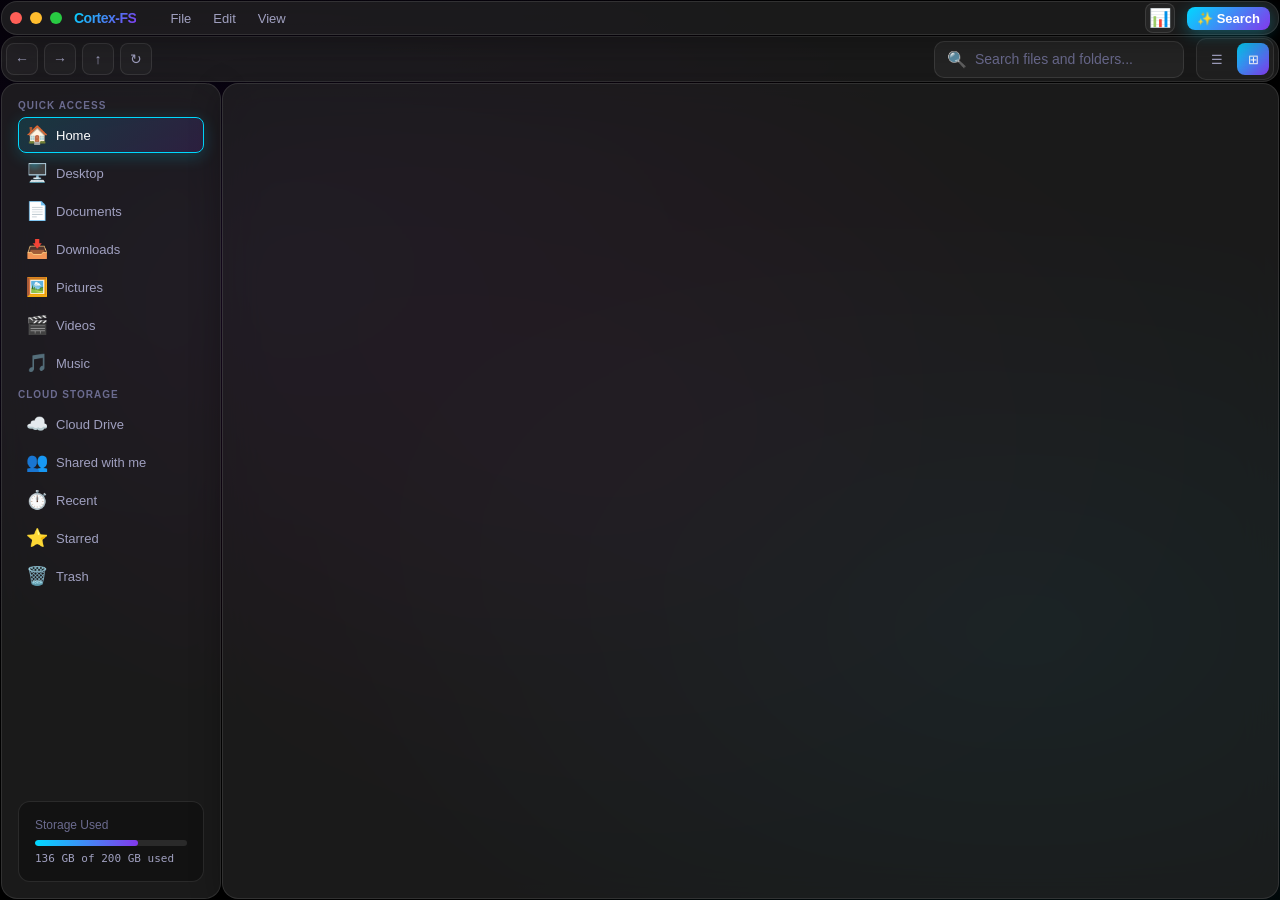
==== frontend/main-window.html @ 6f0a97ea "intial commit" ====
<!DOCTYPE html>
<html lang="en">

<head>
    <meta charset="UTF-8">
    <meta name="viewport" content="width=device-width, initial-scale=1.0">
    <title>Cortex - Modern File Manager</title>
    <!-- <link rel="stylesheet" href="https://fonts.googleapis.com/css2?family=Material+Symbols+Outlined:opsz,wght,FILL,GRAD@20,400,0,0&icon_names=folder" /> -->
    <link rel="stylesheet" href="./font/goo.css" />
    <!-- <link href="https://fonts.googleapis.com/css2?family=Outfit:wght@300;400;500;600;700&family=DM+Mono:wght@400;500&display=swap"rel="stylesheet"> -->
    <link rel="stylesheet" href="./css/app_container_and_webkit.css">
    <link rel="stylesheet" href="./css/background_particle.css">
    <link rel="stylesheet" href="./css/body.css">
    <link rel="stylesheet" href="./css/context_menu.css">
    <link rel="stylesheet" href="./css/details_panel.css">
    <link rel="stylesheet" href="./css/global.css">
    <link rel="stylesheet" href="./css/grid_and_list_view.css">
    <link rel="stylesheet" href="./css/menu_bar.css">
    <link rel="stylesheet" href="./css/responsive.css">
    <link rel="stylesheet" href="./css/root.css">
    <link rel="stylesheet" href="./css/side_bar.css">
    <link rel="stylesheet" href="./css/title_bar.css">
    <link rel="stylesheet" href="./css/tool_bar.css">
    <link rel="stylesheet" href="./css/rename-styles.css">
    <script src="./js/script-main.js"></script>
    <link rel="shortcut icon" href="img/logo_transparent.png" type="image/x-icon">
    <!-- <script src="./js/rename-functionality.js"></script> -->
</head>

<body>
    <!-- Background particles -->
    <div class="particle" style="top: 20%; left: 10%;"></div>
    <div class="particle" style="top: 60%; left: 80%; animation-delay: 5s;"></div>
    <div class="particle" style="top: 40%; left: 50%; animation-delay: 10s;"></div>
    <div class="particle" style="top: 80%; left: 30%; animation-delay: 15s;"></div>

    <div class="app-container">
        <!-- <style>
            .rename-div{
                width: 100vw;
                height: 100vh;
                position: absolute;
                z-index:999;
                backdrop-filter: blur(10px);
                display: flex;
                justify-content: center;
                align-items: center;

            }
            .rename-frame{
                height: 50%;
                width: 50%;
                background-color: rgb(105, 105, 105);
            }
        </style>
        <div class="rename-div">
            <div class="rename-frame">

                <li>File Name</li>
                <input type="text">
            </div>

        </div> -->
        <!-- Title Bar -->
        <div class="title-bar">
            <div class="title-bar-left">
                <div class="window-controls">
                    <button class="window-btn close"></button>
                    <button class="window-btn minimize"></button>
                    <button class="window-btn maximize"></button>
                </div>
                <div class="app-logo">Cortex-FS</div>

                <!-- Menu Bar -->
                <div class="menu-bar">
                    <div class="menu-item" onmouseenter="openMenu(this)" onmouseleave="closeMenu(this)">
                        File
                        <div class="dropdown-menu">
                            <div class="dropdown-item-div">

                                <div class="dropdown-item"><!--onclick="showNewFileDialog()"-->
                                    <span>📄</span>
                                    <span>New</span>
                                    <span class="shortcut">Ctrl+N</span>
                                </div>
                                <!-- style //////// -->
                                <style>
                                    .dropdown-item-item {
                                        width: 178px;
                                    }

                                    .dropdown-item-menu {
                                        display: none;
                                        width: 100px;

                                    }

                                    .dropdown-item-div:hover .dropdown-item-menu {
                                        display: block;
                                    }
                                </style>
                                <div class="dropdown-item-menu">
                                    <div class="dropdown-item dropdown-item-item" onclick="createFolder()">
                                        <span> </span>
                                        <span>Folder</span>
                                        <!-- <span class="shortcut">Ctrl+N</span> -->
                                    </div>
                                    <div class="dropdown-item dropdown-item-item" onclick="createTxt()">
                                        <span> </span>
                                        <span>Text File</span>
                                        <!-- <span class="shortcut">Ctrl+N</span> -->
                                    </div>

                                </div>

                            </div>
                            <div class="dropdown-item" onclick="openFile()">
                                <span>📂</span>
                                <span>Open</span>
                                <span class="shortcut">Ctrl+O</span>
                            </div>
                            <div class="dropdown-divider"></div>
                            <div class="dropdown-item" onclick="exitApp()">
                                <span>🚪</span>
                                <span>Exit</span>
                                <span class="shortcut">Alt+F4</span>
                            </div>
                        </div>
                    </div>

                    <div class="menu-item" onmouseenter="openMenu(this)" onmouseleave="closeMenu(this)">
                        Edit
                        <div class="dropdown-menu">
                            <div class="dropdown-item" onclick="cutFile()">
                                <span>✂️</span>
                                <span>Cut</span>
                                <span class="shortcut">Ctrl+X</span>
                            </div>
                            <div class="dropdown-item" onclick="copyFile()">
                                <span>📋</span>
                                <span>Copy</span>
                                <span class="shortcut">Ctrl+C</span>
                            </div>
                            <div class="dropdown-item" onclick="pasteFile()">
                                <span>📌</span>
                                <span>Paste</span>
                                <span class="shortcut">Ctrl+V</span>
                            </div>
                            <div class="dropdown-divider"></div>
                            <div class="dropdown-item" onclick="deleteFile()">
                                <span>🗑️</span>
                                <span>Delete</span>
                                <span class="shortcut">Del</span>
                            </div>
                        </div>
                    </div>

                    <div class="menu-item" onmouseenter="openMenu(this)" onmouseleave="closeMenu(this)">
                        View
                        <div class="dropdown-menu">
                            <div class="dropdown-item" onclick="refresh()">
                                <span>↻</span>
                                <span>Refresh</span>
                                <span class="shortcut">F5</span>
                            </div>
                            <div class="dropdown-divider"></div>
                            <div class="dropdown-item" onclick="switchView('grid')">
                                <span>⊞</span>
                                <span>Grid View</span>
                            </div>
                            <div class="dropdown-item" onclick="switchView('list')">
                                <span>☰</span>
                                <span>List View</span>
                            </div>
                            <div class="dropdown-divider"></div>
                            <div class="dropdown-item" onclick="toggleDetailsPanel()">
                                <span>📊</span>
                                <span>Show Details Panel</span>
                                <span class="shortcut">Ctrl+D</span>
                            </div>
                        </div>
                    </div>
                </div>
            </div>
            <div style="display: flex; gap: 12px; align-items: center;">
                <button class="icon-btn" onclick="openCliWindow()" title="Cli">
                    <span>📊</span>
                </button>
                <button class="action-btn" onclick="openSearchWindow()">
                    <span>✨ Search</span>
                </button>
            </div>
        </div>
        <!-- Toolbar -->
        <div class="toolbar">
            <div class="nav-buttons">
                <button class="nav-btn" onclick="goBack()" title="Back">←</button>
                <button class="nav-btn" onclick="goForward()" title="Forward">→</button>
                <button class="nav-btn" onclick="goUp()" title="Up">↑</button>
                <button class="nav-btn" onclick="refresh()" title="Refresh">↻</button>
            </div>

            <div class="breadcrumb" id="breadcrumbContainer">
                <input class="breadcrumb-input" id="breadcrumbInput" type="text" style="display: none;"
                    onblur="hideBreadcrumbInput()" onkeydown="handleBreadcrumbKeydown(event)">
                <div class="breadcrumb-buttons" id="breadcrumbButtons" onclick="showBreadcrumbInput()">
                    <!-- <span class="breadcrumb-item" onclick="navigateToBreadcrumb(event, 0)">🏠 Home</span>
                    <span class="breadcrumb-separator">›</span>
                    <span class="breadcrumb-item" onclick="navigateToBreadcrumb(event, 1)">Documents</span>
                    <span class="breadcrumb-separator">›</span>
                    <span class="breadcrumb-item" onclick="navigateToBreadcrumb(event, 2)">Projects</span> -->
                </div>
            </div>

            <div class="search-bar">
                <span>🔍</span>
                <input type="text" placeholder="Search files and folders..." oninput="searchFiles(this.value)">
            </div>

            <div class="view-controls">
                <button class="view-btn" onclick="switchView('list')" title="List View">☰</button>
                <button class="view-btn active" onclick="switchView('grid')" title="Grid View">⊞</button>
            </div>
        </div>

        <!-- Main Content -->
        <div class="main-content">
            <!-- Sidebar Quick Access -->
            <div class="sidebar">
                <div class="sidebar-section" id="sidebar-quick-access">
                    <div class="sidebar-title">Quick Access</div>
                    <div class="sidebar-item active" onclick="navigateTo('home')">
                        <span class="sidebar-icon">🏠</span>
                        <span>Home</span>
                    </div>
                    <div class="sidebar-item" onclick="navigateTo('desktop')">
                        <span class="sidebar-icon">🖥️</span>
                        <span>Desktop</span>
                    </div>
                    <div class="sidebar-item" onclick="navigateTo('documents')">
                        <span class="sidebar-icon">📄</span>
                        <span>Documents</span>
                    </div>
                    <div class="sidebar-item" onclick="navigateTo('downloads')">
                        <span class="sidebar-icon">📥</span>
                        <span>Downloads</span>
                    </div>
                    <div class="sidebar-item" onclick="navigateTo('pictures')">
                        <span class="sidebar-icon">🖼️</span>
                        <span>Pictures</span>
                    </div>
                    <div class="sidebar-item" onclick="navigateTo('videos')">
                        <span class="sidebar-icon">🎬</span>
                        <span>Videos</span>
                    </div>
                    <div class="sidebar-item" onclick="navigateTo('music')">
                        <span class="sidebar-icon">🎵</span>
                        <span>Music</span>
                    </div>
                </div>

                <div class="sidebar-section">
                    <div class="sidebar-title">Cloud Storage</div>
                    <div class="sidebar-item" onclick="navigateTo('cloud')">
                        <span class="sidebar-icon">☁️</span>
                        <span>Cloud Drive</span>
                    </div>
                    <div class="sidebar-item" onclick="navigateTo('shared')">
                        <span class="sidebar-icon">👥</span>
                        <span>Shared with me</span>
                    </div>
                    <div class="sidebar-item" onclick="navigateTo('recent')">
                        <span class="sidebar-icon">⏱️</span>
                        <span>Recent</span>
                    </div>
                    <div class="sidebar-item" onclick="navigateTo('starred')">
                        <span class="sidebar-icon">⭐</span>
                        <span>Starred</span>
                    </div>
                    <div class="sidebar-item" onclick="navigateTo('trash')">
                        <span class="sidebar-icon">🗑️</span>
                        <span>Trash</span>
                    </div>
                </div>

                <div class="storage-indicator">
                    <div class="storage-label">Storage Used</div>
                    <div class="storage-bar">
                        <div class="storage-fill"></div>
                    </div>
                    <div class="storage-text">136 GB of 200 GB used</div>
                </div>
            </div>

            <!-- Content Area -->
            <div class="content-area" oncontextmenu="showContextMenuArea(event, 0)">


                <!-- File Grid -->
                <div class="file-grid">
                    <div class="grid-header" id="gridHeader" style="display: none;">
                        <div>Name</div>
                        <div>Size</div>
                        <div>Modified</div>
                        <div>Type</div>
                    </div>
                    <div class="grid-content grid-view" id="gridContent">
                        <!-- Grid View Items -->
                    </div>
                </div>
            </div>

            <!-- Details Panel -->
            <div class="details-panel" id="detailsPanel">
                <div class="details-header">
                    <div class="details-title">
                        <span>📋</span>
                        <span>Details</span>
                    </div>
                    <button class="details-close" onclick="toggleDetailsPanel()">✕</button>
                </div>

                <div class="details-preview">
                    <div class="details-icon-large" id="detailsIconLarge">📄</div>
                    <div class="details-file-name" id="detailsFileName">Select a file</div>
                    <div class="details-file-type" id="detailsFileType">No file selected</div>
                </div>

                <div class="details-section">
                    <div class="details-section-title">
                        <span>📋</span>
                        <span>General</span>
                    </div>
                    <div class="details-row">
                        <div class="details-label">Size</div>
                        <div class="details-value" id="detailsSize">-</div>
                    </div>
                    <div class="details-row">
                        <div class="details-label">Location</div>
                        <div class="details-value" id="detailsLocation">-</div>
                    </div>
                    <div class="details-row">
                        <div class="details-label">Created</div>
                        <div class="details-value" id="detailsCreated">-</div>
                    </div>
                    <div class="details-row">
                        <div class="details-label">Modified</div>
                        <div class="details-value" id="detailsModified">-</div>
                    </div>
                    <div class="details-row">
                        <div class="details-label">Owner</div>
                        <div class="details-value" id="detailsOwner">-</div>
                    </div>
                </div>

                <div class="details-section">
                    <div class="details-section-title">
                        <span>🏷️</span>
                        <span>Tags</span>
                    </div>
                    <div class="details-tags" id="detailsTags">
                        <div class="details-tag">Important</div>
                        <div class="details-tag">Work</div>
                        <div class="details-tag">2026</div>
                    </div>
                </div>

                <div class="details-section">
                    <div class="details-section-title">
                        <span>🔒</span>
                        <span>Permissions</span>
                    </div>
                    <div class="details-permissions">
                        <div class="permission-box">
                            <div class="permission-icon">👤</div>
                            <div class="permission-label">Owner</div>
                            <div class="permission-value" id="owner-permission">R/W</div>
                        </div>
                        <div class="permission-box">
                            <div class="permission-icon">👥</div>
                            <div class="permission-label">Group</div>
                            <div class="permission-value" id="group-permission">Read</div>
                        </div>
                        <div class="permission-box">
                            <div class="permission-icon">🌐</div>
                            <div class="permission-label">Others</div>
                            <div class="permission-value" id="other-permission">Read</div>
                        </div>
                    </div>
                </div>

                <div class="details-section" id="detailsStorageSection" style="display: none;">
                    <div class="details-section-title">
                        <span>💾</span>
                        <span>Storage</span>
                    </div>
                    <div class="details-row">
                        <div class="details-label">Total Size</div>
                        <div class="details-value" id="detailsTotalSize">-</div>
                    </div>
                    <div class="details-row">
                        <div class="details-label">Items</div>
                        <div class="details-value" id="detailsItemCount">-</div>
                    </div>
                    <div class="details-progress">
                        <div class="details-progress-bar" id="detailsProgressBar" style="width: 0%"></div>
                    </div>
                </div>

                <div class="details-actions">
                    <button class="details-btn primary" onclick="openFile()">
                        <span>📂</span>
                        <span>Open</span>
                    </button>
                    <button class="details-btn" onclick="shareFile()">
                        <span>🔗</span>
                        <span>Share</span>
                    </button>
                    <button class="details-btn" id="details-btn-rename" onclick="renameFile()">
                        <span>✏️</span>
                        <span>Rename</span>
                    </button>
                    <button class="details-btn" onclick="deleteFile()">
                        <span>🗑️</span>
                        <span>Delete</span>
                    </button>
                </div>
            </div>
        </div>
    </div>

    <!-- Context Menu items -->
    <div class="context-menu" id="contextMenu-items">
        <div class="context-item" onclick="openFile()">
            <span>📂</span>
            <span>Open</span>
        </div>
        <div class="context-item" onclick="toggleDetailsPanel()">
            <span>📊</span>
            <span>Show Details</span>
        </div>
        <div class="context-divider"></div>
        <div class="context-item" onclick="renameFile()">
            <span>✏️</span>
            <span>Rename</span>
        </div>
        <div class="context-item" onclick="copyFile()">
            <span>📋</span>
            <span>Copy</span>
        </div>
        <div class="context-item" onclick="cutFile()">
            <span>✂️</span>
            <span>Cut</span>
        </div>
        <div class="context-item" onclick="deleteFile()">
            <span>🗑️</span>
            <span>Delete</span>
        </div>
        <div class="context-divider"></div>
        <div class="context-item" onclick="similarFiles()">
            <span>🗑️</span>
            <span>duplicates</span>
        </div>
        <div class="context-divider"></div>
        <div class="context-item" id="menu-lockbtn" onclick="lockItem()">
            <span>🗑️</span>
            <span>Lock</span>
        </div>
        <div class="context-item" id="menu-unlockbtn" onclick="unLockItem()">
            <span>🗑️</span>
            <span>UnLock</span>
        </div>
        <div class="context-divider"></div>
        <div class="context-item" onclick="pin()">
            <span>📂</span>
            <span>pin to Quick</span>
        </div>
    </div>
    <!-- Context Menu content Area  -->
    <div class="context-menu" id="contextMenuContentArea">
        <div class="context-item" onclick="">
            <span>📂</span>
            <span>View</span>
        </div>
        <div class="context-item" onclick="">
            <span>📊</span>
            <span>Group BY</span>
        </div>
        <div class="context-divider"></div>
        <div class="context-item" onclick="">
            <span>✏️</span>
            <span>Undo Delete</span>
        </div>
        <div class="context-item" onclick="">
            <span>✂️</span>
            <span>Properties</span>
        </div>
        <div class="context-item" onclick="">
            <span>🗑️</span>
            <span>Open in Terminal</span>
        </div>
        <div class="context-divider"></div>
        <div class="context-item" onclick="refresh()">
            <span>🔗</span>
            <span>Refresh</span>
        </div>
    </div>
    <!-- Context Menu quick access  -->
    <div class="context-menu" id="contextMenuQuickAccess">
        <div class="context-item" onclick="openFileQuick()">
            <span>📂</span>
            <span>Open</span>
        </div>
        <div class="context-divider"></div>
        <div class="context-item" onclick="Unpin()">
            <span>📂</span>
            <span>Unpin from Quick</span>
        </div>

    </div>
    <!-- Context Menu duplicate  -->
    <style>
        .menu-titledup {
            text-align: center;
            padding: 5px;
            background: var(--border-color);
            margin: 6px 0;
        }

        .duplicate {
            display: none;
            left: 50%;
            top: 50%;
            transform: translate(-50%, -50%);
        }

        .lock {
            background-color: #ff2c2c5c;
        }
    </style>

    <div class="context-menu duplicate" id="contextMenuDup">
        <div class="menu-titledup">duplicates paths <button style="float: right;width: 20px;"
                onclick="closeDupWindow()">X</button></div>
        <div class="resultdup" id="menu-resultdup">

            <div class="context-item" onclick="openFileQuick()">
                <span>d:/don'tDelete/Desktop/file management system/testnew/hhr</span>
                <span><button>copy</button></span>
            </div>

            <div class="context-item" onclick="openFileQuick()">
                <span>d:/don'tDelete/Desktop/file management system/testnew/hhr</span>
                <span><button>copy</button></span>
            </div>
        </div>


    </div>

</body>

</html>
---- frontend/font/goo.css ----
@font-face {
  font-family: 'Material Symbols Outlined';
  font-style: normal;
  font-weight: 400;
  src: url(./font.woff2) format('woff2');
}

.material-symbols-outlined {
  font-family: 'Material Symbols Outlined';
  font-weight: normal;
  font-style: normal;
  font-size: 24px;
  line-height: 1;
  letter-spacing: normal;
  text-transform: none;
  display: inline-block;
  white-space: nowrap;
  word-wrap: normal;
  direction: ltr;
  -webkit-font-feature-settings: 'liga';
  -webkit-font-smoothing: antialiased;
}
---- frontend/css/app_container_and_webkit.css ----
.app-container {
    display: flex;
    flex-direction: column;
    height: 100vh;
    padding: 1px;
    gap: 1px;
}


/* Scrollbar */
::-webkit-scrollbar {
    width: 8px;
    height: 8px;
}

::-webkit-scrollbar-track {
    background: transparent;
}

::-webkit-scrollbar-thumb {
    background: rgba(255, 255, 255, 0.2);
    border-radius: 4px;
}

::-webkit-scrollbar-thumb:hover {
    background: rgba(255, 255, 255, 0.3);
}
---- frontend/css/background_particle.css ----
/* Animated background particles */
 .particle {
     position: fixed;
     width: 2px;
     height: 2px;
     background: var(--accent-cyan);
     border-radius: 50%;
     opacity: 0.3;
     animation: float 20s infinite ease-in-out;
 }

 @keyframes float {

     0%,
     100% {
         transform: translate(0, 0);
     }

     33% {
         transform: translate(100px, -100px);
     }

     66% {
         transform: translate(-100px, 100px);
     }
 }
---- frontend/css/body.css ----
body {
    font-family: 'Outfit', sans-serif;
    background: var(--bg-primary);
    background-image:
        radial-gradient(ellipse at 20% 30%, rgba(131, 56, 236, 0.15) 0%, transparent 50%),
        radial-gradient(ellipse at 80% 70%, rgba(0, 217, 255, 0.15) 0%, transparent 50%),
        radial-gradient(ellipse at 50% 50%, rgba(255, 0, 110, 0.1) 0%, transparent 70%);
    background-attachment: fixed;
    color: var(--text-primary);
    overflow: hidden;
    height: 100vh;
}
---- frontend/css/context_menu.css ----
/* Context Menu */
.context-menu {
    position: fixed;
    background: var(--bg-glass);
    backdrop-filter: blur(20px);
    border: 1px solid var(--border-color);
    border-radius: 12px;
    padding: 8px;
    box-shadow: 0 12px 48px rgba(0, 0, 0, 0.5);
    z-index: 1000;
    min-width: 200px;
    display: none;
    animation: contextAppear 0.2s ease-out;
}

@keyframes contextAppear {
    from {
        opacity: 0;
        transform: scale(0.95) translateY(-10px);
    }

    to {
        opacity: 1;
        transform: scale(1) translateY(0);
    }
}

.context-menu.show {
    display: block;
}

.context-item {
    display: flex;
    align-items: center;
    gap: 12px;
    padding: 10px 14px;
    border-radius: 8px;
    cursor: pointer;
    transition: all 0.2s;
    color: var(--text-secondary);
    font-size: 14px;
}

.context-item:hover {
    background: var(--hover-bg);
    color: var(--text-primary);
}

.context-divider {
    height: 1px;
    background: var(--border-color);
    margin: 6px 0;
}
---- frontend/css/details_panel.css ----
/* Details Panel */
.details-panel {
    width: 320px;
    min-width: 280px;
    background: var(--bg-glass);
    backdrop-filter: blur(20px);
    border: 1px solid var(--border-color);
    border-radius: 16px;
    box-shadow: 0 8px 32px rgba(0, 0, 0, 0.3);
    overflow-y: auto;
    display: none;
    flex-direction: column;
    animation: slideInLeft 0.4s cubic-bezier(0.16, 1, 0.3, 1);
}

.details-panel.show {
    display: flex;
}

@keyframes slideInLeft {
    from {
        opacity: 0;
        transform: translateX(20px);
    }

    to {
        opacity: 1;
        transform: translateX(0);
    }
}

.details-header {
    padding: 20px;
    border-bottom: 1px solid var(--border-color);
    display: flex;
    justify-content: space-between;
    align-items: center;
    background: linear-gradient(135deg, rgba(0, 217, 255, 0.1), rgba(131, 56, 236, 0.1));
}

.details-title {
    font-weight: 600;
    font-size: 16px;
    display: flex;
    align-items: center;
    gap: 8px;
}

.details-close {
    width: 28px;
    height: 28px;
    border: 1px solid var(--border-color);
    background: rgba(255, 255, 255, 0.05);
    border-radius: 6px;
    display: flex;
    align-items: center;
    justify-content: center;
    cursor: pointer;
    transition: all 0.2s;
    color: var(--text-secondary);
    font-size: 14px;
}

.details-close:hover {
    background: rgba(255, 0, 0, 0.2);
    border-color: #ff5f57;
    color: #ff5f57;
}

.details-preview {
    padding: 32px;
    display: flex;
    flex-direction: column;
    align-items: center;
    gap: 16px;
    background: rgba(0, 0, 0, 0.2);
    border-bottom: 1px solid var(--border-color);
}

.details-icon-large {
    width: 80px;
    height: 80px;
    font-size: 64px;
    display: flex;
    align-items: center;
    justify-content: center;
    background: linear-gradient(135deg, rgba(0, 217, 255, 0.2), rgba(131, 56, 236, 0.2));
    border-radius: 20px;
    border: 2px solid var(--border-color);
    box-shadow: 0 8px 32px rgba(0, 217, 255, 0.3);
}

.details-file-name {
    font-size: 18px;
    font-weight: 600;
    color: var(--text-primary);
    text-align: center;
    word-break: break-word;
    max-width: 100%;
}

.details-file-type {
    font-size: 12px;
    color: var(--text-muted);
    padding: 4px 12px;
    background: rgba(255, 255, 255, 0.05);
    border-radius: 6px;
    border: 1px solid var(--border-color);
}

.details-section {
    padding: 20px;
    border-bottom: 1px solid var(--border-color);
}

.details-section:last-child {
    border-bottom: none;
}

.details-section-title {
    font-size: 11px;
    font-weight: 600;
    text-transform: uppercase;
    letter-spacing: 1px;
    color: var(--text-muted);
    margin-bottom: 16px;
    display: flex;
    align-items: center;
    gap: 8px;
}

.details-row {
    display: flex;
    justify-content: space-between;
    align-items: flex-start;
    padding: 10px 0;
    border-bottom: 1px solid rgba(255, 255, 255, 0.05);
}

.details-row:last-child {
    border-bottom: none;
}

.details-label {
    font-size: 13px;
    color: var(--text-secondary);
    font-weight: 500;
}

.details-value {
    font-size: 13px;
    color: var(--text-primary);
    font-family: 'DM Mono', monospace;
    text-align: right;
    max-width: 60%;
    word-break: break-word;
}

.details-tags {
    display: flex;
    flex-wrap: wrap;
    gap: 8px;
    margin-top: 8px;
}

.details-tag {
    padding: 4px 10px;
    background: linear-gradient(135deg, rgba(0, 217, 255, 0.2), rgba(131, 56, 236, 0.2));
    border: 1px solid var(--accent-cyan);
    border-radius: 6px;
    font-size: 11px;
    color: var(--text-primary);
    font-weight: 500;
}

.details-permissions {
    display: grid;
    grid-template-columns: repeat(3, 1fr);
    gap: 10px;
    margin-top: 12px;
}

.permission-box {
    padding: 12px;
    background: rgba(255, 255, 255, 0.03);
    border: 1px solid var(--border-color);
    border-radius: 8px;
    text-align: center;
    transition: all 0.2s;
}

.permission-box:hover {
    background: var(--hover-bg);
    border-color: var(--accent-cyan);
}

.permission-icon {
    font-size: 20px;
    margin-bottom: 6px;
}

.permission-label {
    font-size: 10px;
    color: var(--text-secondary);
    font-weight: 500;
    text-transform: uppercase;
}

.permission-value {
    font-size: 11px;
    color: var(--text-primary);
    margin-top: 4px;
    font-family: 'DM Mono', monospace;
}

.details-actions {
    padding: 16px 20px;
    background: rgba(0, 0, 0, 0.2);
    display: flex;
    flex-direction: column;
    gap: 10px;
}

.details-btn {
    padding: 10px 16px;
    background: rgba(255, 255, 255, 0.05);
    border: 1px solid var(--border-color);
    border-radius: 8px;
    color: var(--text-primary);
    font-weight: 600;
    font-size: 13px;
    cursor: pointer;
    transition: all 0.3s;
    display: flex;
    align-items: center;
    justify-content: center;
    gap: 8px;
}

.details-btn:hover {
    background: var(--hover-bg);
    border-color: var(--accent-cyan);
    transform: translateY(-2px);
}

.details-btn.primary {
    background: linear-gradient(135deg, var(--accent-cyan), var(--accent-purple));
    border-color: transparent;
    box-shadow: 0 4px 16px rgba(0, 217, 255, 0.3);
}

.details-btn.primary:hover {
    box-shadow: 0 6px 20px rgba(0, 217, 255, 0.4);
}

.details-progress {
    width: 100%;
    height: 6px;
    background: rgba(255, 255, 255, 0.1);
    border-radius: 3px;
    overflow: hidden;
    margin-top: 8px;
}

.details-progress-bar {
    height: 100%;
    background: linear-gradient(90deg, var(--accent-cyan), var(--accent-purple));
    border-radius: 3px;
    transition: width 0.3s ease;
}
---- frontend/css/global.css ----
* {
            margin: 0;
            padding: 0;
            box-sizing: border-box;
        }
---- frontend/css/grid_and_list_view.css ----
/* Content Area */
.content-area {
    flex: 1;
    display: flex;
    flex-direction: column;
    gap: 16px;
    min-width: 0;
}


/* File Grid */
.file-grid {
    background: var(--bg-glass);
    backdrop-filter: blur(20px);
    border: 1px solid var(--border-color);
    border-radius: 16px;
    padding: 16px;
    flex: 1;
    overflow-y: auto;
    box-shadow: 0 8px 32px rgba(0, 0, 0, 0.3);
}

.grid-header {
    display: grid;
    grid-template-columns: 2fr 1fr 1fr 1fr;
    gap: 12px;
    padding: 10px 12px;
    border-bottom: 1px solid var(--border-color);
    margin-bottom: 12px;
    font-size: 11px;
    font-weight: 600;
    color: var(--text-muted);
    text-transform: uppercase;
    letter-spacing: 0.5px;
}

.grid-content {
    display: grid;
    gap: 4px;
}

/* Grid View */
.grid-content.grid-view {
    grid-template-columns: repeat(auto-fill, minmax(110px, 1fr));
}

.file-item-grid {
    background: rgba(255, 255, 255, 0.03);
    border: 1px solid var(--border-color);
    border-radius: 10px;
    padding: 8px;
    display: flex;
    flex-direction: column;
    align-items: center;
    gap: 0px;
    cursor: pointer;
    transition: all 0.3s cubic-bezier(0.16, 1, 0.3, 1);
    animation: fadeIn 0.4s ease-out backwards;
}

.file-item-grid:hover {
    background: var(--hover-bg);
    border-color: var(--accent-cyan);
    transform: translateY(-4px);
    box-shadow: 0 8px 24px rgba(0, 217, 255, 0.15);
}

.file-item-grid.selected {
    background: linear-gradient(135deg, rgba(0, 217, 255, 0.2), rgba(131, 56, 236, 0.2));
    border-color: var(--accent-cyan);
}
.file-item-grid.cut {
    background: linear-gradient(135deg, rgba(255, 0, 0, 0.2), rgba(131, 56, 236, 0.2));
    border-color: var(--accent-cyan);
}
.file-item-grid.copy {
    background: linear-gradient(135deg, rgba(9, 255, 0, 0.2), rgba(131, 56, 236, 0.2));
    border-color: var(--accent-cyan);
}

@keyframes fadeIn {
    from {
        opacity: 0;
        transform: scale(0.95);
    }

    to {
        opacity: 1;
        transform: scale(1);
    }
}

.file-icon-grid {
    width: 48px;
    height: 48px;
    display: flex;
    align-items: center;
    justify-content: center;
    font-size: 36px;
    border-radius: 10px;
    background: linear-gradient(135deg, rgba(0, 217, 255, 0.1), rgba(131, 56, 236, 0.1));
}

.file-icon-grid-div {

       display: grid;
    grid-template-columns: 10% 80% 10%;
    width: 100%;
    align-items: start;
    justify-items: center;

}

.file-indicator-grid {
    font-size: 7px;

}

.file-name-grid {
    font-size: 12px;
    font-weight: 500;
    text-align: center;
    color: var(--text-primary);
    word-break: break-word;
    /* width: 50%; */
    line-height: 1.3;
}

/* List View */
.grid-content.list-view {
    grid-template-columns: 1fr;
}

.file-item-list {
    display: grid;
    grid-template-columns: 2fr 1fr 1fr 1fr 0.01fr;
    gap: 12px;
    align-items: center;
    padding: 7px 12px;
    background: rgba(255, 255, 255, 0.03);
    border: 1px solid var(--border-color);
    border-radius: 8px;
    cursor: pointer;
    transition: all 0.3s cubic-bezier(0.16, 1, 0.3, 1);
    animation: slideInRight 0.4s ease-out backwards;
}

@keyframes slideInRight {
    from {
        opacity: 0;
        transform: translateX(-20px);
    }

    to {
        opacity: 1;
        transform: translateX(0);
    }
}

.file-item-list:hover {
    background: var(--hover-bg);
    border-color: var(--accent-cyan);
    transform: translateX(4px);
}

.file-item-list.selected {
    background: linear-gradient(135deg, rgba(0, 217, 255, 0.2), rgba(131, 56, 236, 0.2));
    border-color: var(--accent-cyan);
}
.file-item-list.cut {
    background: linear-gradient(135deg, rgba(255, 0, 0, 0.2), rgba(131, 56, 236, 0.2));
    border-color: var(--accent-cyan);
}
.file-item-list.copy {
    background: linear-gradient(135deg, rgba(9, 255, 0, 0.2), rgba(131, 56, 236, 0.2));
    border-color: var(--accent-cyan);
}


.file-info {
    display: flex;
    align-items: center;
    gap: 10px;
}

.file-icon-list {
    width: 32px;
    height: 32px;
    display: flex;
    align-items: center;
    justify-content: center;
    font-size: 22px;
    border-radius: 8px;
    background: linear-gradient(135deg, rgba(0, 217, 255, 0.1), rgba(131, 56, 236, 0.1));
}

.file-details {
    flex: 1;
    min-width: 0;
}

.file-name {
    font-size: 13px;
    font-weight: 500;
    color: var(--text-primary);
    white-space: nowrap;
    overflow: hidden;
    text-overflow: ellipsis;
}

.file-type {
    font-size: 11px;
    color: var(--text-muted);
    margin-top: 1px;
}

.file-size,
.file-date,
.file-typeD {
    font-size: 12px;
    color: var(--text-secondary);
    font-family: 'DM Mono', monospace;
}
---- frontend/css/menu_bar.css ----
/* Menu Bar */
.menu-bar {
    display: flex;
    gap: 2px;
    margin-left: 12px;
}

.menu-item {
    position: relative;
    padding: 6px 10px;
    font-size: 13px;
    font-weight: 500;
    color: var(--text-secondary);
    cursor: pointer;
    border-radius: 6px;
    transition: all 0.2s;
    user-select: none;
}

.menu-item:hover {
    background: var(--hover-bg);
    color: var(--text-primary);
}

.menu-item.active {
    background: var(--hover-bg);
    color: var(--text-primary);
}

.dropdown-menu {
    position: absolute;
    top: calc(100% + 8px);
    left: 0;
    background: var(--dropdown-bg);
    backdrop-filter: blur(20px);
    border: 1px solid var(--border-color);
    border-radius: 12px;
    padding: 8px;
    min-width: 200px;
    box-shadow: 0 12px 48px rgba(0, 0, 0, 0.5);
    z-index: 9999;
    display: none;
    animation: dropdownAppear 0.2s ease-out;
}

@keyframes dropdownAppear {
    from {
        opacity: 0;
        transform: translateY(-10px);
    }

    to {
        opacity: 1;
        transform: translateY(0);
    }
}

.menu-item.active .dropdown-menu {
    display: block;
}

.dropdown-item {
    display: flex;
    align-items: center;
    gap: 12px;
    padding: 10px 14px;
    border-radius: 8px;
    cursor: pointer;
    transition: all 0.2s;
    color: var(--text-secondary);
    font-size: 14px;
}

.dropdown-item:hover {
    background: var(--hover-bg);
    color: var(--text-primary);
}

.dropdown-item .shortcut {
    margin-left: auto;
    font-size: 12px;
    color: var(--text-muted);
    font-family: 'DM Mono', monospace;
}

.dropdown-divider {
    height: 1px;
    background: var(--border-color);
    margin: 6px 0;
}

.window-controls {
    display: flex;
    gap: 8px;
}

.window-btn {
    width: 12px;
    height: 12px;
    border-radius: 50%;
    border: none;
    cursor: pointer;
    transition: transform 0.2s;
}

.window-btn:hover {
    transform: scale(1.2);
}

.window-btn.close {
    background: #ff5f57;
}

.window-btn.minimize {
    background: #ffbd2e;
}

.window-btn.maximize {
    background: #28ca42;
}

/* Main Content */
.main-content {
    display: flex;
    gap: 1px;
    flex: 1;
    min-height: 0;
    animation: fadeInUp 0.6s cubic-bezier(0.16, 1, 0.3, 1) 0.1s backwards;
}

@keyframes fadeInUp {
    from {
        opacity: 0;
        transform: translateY(20px);
    }

    to {
        opacity: 1;
        transform: translateY(0);
    }
}
---- frontend/css/responsive.css ----
/* Responsive Design */
@media (max-width: 1200px) {
    .details-panel {
        width: 280px;
        min-width: 240px;
    }
}

@media (max-width: 900px) {
    .details-panel {
        position: fixed;
        right: 20px;
        top: 100px;
        bottom: 20px;
        width: 320px;
        z-index: 200;
    }
}

@media (max-width: 768px) {
    .main-content {
        flex-direction: row;
    }

    .sidebar {
        width: 100%;
        max-height: 200px;
    }

    .details-panel {
        width: 90vw;
        max-width: 400px;
    }

    .breadcrumb {
        display: none;
    }
}
---- frontend/css/root.css ----
:root {
            /* --bg-primary: #0f0f23;
            --bg-secondary: #1a1a35; */
            --bg-primary: #000000;
            --bg-secondary: #000000;
            --bg-glass: rgb(38 38 38 / 70%);
            --accent-cyan: #00d9ff;
            --accent-pink: #ff006e;
            --accent-purple: #8338ec;
            --text-primary: #ffffff;
            --text-secondary: #a0a0c0;
            --text-muted: #6b6b8f;
            --border-color: rgba(255, 255, 255, 0.1);
            --hover-bg: rgb(255 255 255 / 0%);
            --dropdown-bg: rgb(38 38 38 / 96%);
        }
---- frontend/css/side_bar.css ----
/* Sidebar */
.sidebar {
    width: 220px;
    min-width: 180px;
    background: var(--bg-glass);
    backdrop-filter: blur(20px);
    border: 1px solid var(--border-color);
    border-radius: 16px;
    padding: 16px;
    box-shadow: 0 8px 32px rgba(0, 0, 0, 0.3);
    overflow-y: auto;
    display: flex;
    flex-direction: column;
    gap: 8px;
}

.sidebar-section {
    display: flex;
    flex-direction: column;
    gap: 2px;
}

.sidebar-title {
    font-size: 10px;
    font-weight: 600;
    text-transform: uppercase;
    letter-spacing: 1px;
    color: var(--text-muted);
    margin-bottom: 4px;
}

.sidebar-item {
    display: flex;
    align-items: center;
    gap: 10px;
    padding: 6px 7px;
    border-radius: 8px;
    cursor: pointer;
    transition: all 0.3s cubic-bezier(0.16, 1, 0.3, 1);
    color: var(--text-secondary);
    font-weight: 500;
    font-size: 13px;
    border: 1px solid transparent;
}

.sidebar-item:hover {
    background: var(--hover-bg);
    color: var(--text-primary);
    border-color: var(--border-color);
    transform: translateX(4px);
}

.sidebar-item.active {
    background: linear-gradient(135deg, rgba(0, 217, 255, 0.15), rgba(131, 56, 236, 0.15));
    color: var(--text-primary);
    border-color: var(--accent-cyan);
    box-shadow: 0 4px 16px rgba(0, 217, 255, 0.2);
}

.sidebar-icon {
    font-size: 18px;
    width: 20px;
    text-align: center;
}

.storage-indicator {
    margin-top: auto;
    padding: 16px;
    background: rgba(0, 0, 0, 0.3);
    border-radius: 12px;
    border: 1px solid var(--border-color);
}

.storage-label {
    font-size: 12px;
    color: var(--text-muted);
    margin-bottom: 8px;
}

.storage-bar {
    height: 6px;
    background: rgba(255, 255, 255, 0.1);
    border-radius: 3px;
    overflow: hidden;
    position: relative;
}

.storage-fill {
    height: 100%;
    background: linear-gradient(90deg, var(--accent-cyan), var(--accent-purple));
    border-radius: 3px;
    width: 68%;
    animation: fillStorage 1.5s ease-out;
}

@keyframes fillStorage {
    from {
        width: 0;
    }
}

.storage-text {
    font-size: 11px;
    color: var(--text-secondary);
    margin-top: 6px;
    font-family: 'DM Mono', monospace;
}
---- frontend/css/title_bar.css ----
/* Title Bar */
        .title-bar {
            background: var(--bg-glass);
            backdrop-filter: blur(20px);
            border: 1px solid var(--border-color);
            border-radius: 16px;
            padding: 1px 8px;
            display: flex;
            justify-content: space-between;
            align-items: center;
            box-shadow: 0 8px 32px rgba(0, 0, 0, 0.3);
            animation: slideDown 0.6s cubic-bezier(0.16, 1, 0.3, 1);
            position: relative;
            z-index: 100;
        }

        @keyframes slideDown {
            from {
                opacity: 0;
                transform: translateY(-20px);
            }

            to {
                opacity: 1;
                transform: translateY(0);
            }
        }

        .title-bar-left {
            display: flex;
            align-items: center;
            gap: 12px;
            flex: 1;
        }

        .app-logo {
            font-size: 14px;
            font-weight: 700;
            background: linear-gradient(135deg, var(--accent-cyan), var(--accent-purple));
            -webkit-background-clip: text;
            -webkit-text-fill-color: transparent;
            letter-spacing: -0.5px;
            white-space: nowrap;
        }


        
/* Action Button */
.action-btn {
    padding: 4px 10px;
    background: linear-gradient(135deg, var(--accent-cyan), var(--accent-purple));
    border: none;
    border-radius: 8px;
    color: white;
    font-weight: 600;
    font-size: 13px;
    cursor: pointer;
    transition: all 0.3s;
    box-shadow: 0 4px 16px rgba(0, 217, 255, 0.3);
    white-space: nowrap;
}

.action-btn:hover {
    transform: translateY(-2px);
    box-shadow: 0 6px 20px rgba(0, 217, 255, 0.4);
}

.action-btn:active {
    transform: translateY(0);
}

/* Icon Button */
.icon-btn {
    width: 30px;
    height: 30px;
    border: 1px solid var(--border-color);
    background: rgba(255, 255, 255, 0.05);
    border-radius: 8px;
    display: flex;
    align-items: center;
    justify-content: center;
    cursor: pointer;
    transition: all 0.3s;
    font-size: 18px;
    /* padding-bottom: 3px; */
}

.icon-btn:hover {
    background: var(--hover-bg);
    border-color: var(--accent-cyan);
    transform: scale(1.05);
}

.icon-btn:active {
    transform: scale(0.95);
}
---- frontend/css/tool_bar.css ----
/* Toolbar */
.toolbar {
    background: var(--bg-glass);
    backdrop-filter: blur(20px);
    border: 1px solid var(--border-color);
    border-radius: 16px;
    padding: 1px 4px;
    display: flex;
    gap: 12px;
    align-items: center;
    box-shadow: 0 8px 32px rgba(0, 0, 0, 0.3);
}

.nav-buttons {
    display: flex;
    gap: 6px;
}

.nav-btn {
    width: 32px;
    height: 32px;
    border: 1px solid var(--border-color);
    background: rgba(255, 255, 255, 0.03);
    border-radius: 8px;
    display: flex;
    align-items: center;
    justify-content: center;
    cursor: pointer;
    transition: all 0.3s;
    color: var(--text-secondary);
    font-size: 14px;
}

.nav-btn:hover {
    background: var(--hover-bg);
    border-color: var(--accent-cyan);
    color: var(--text-primary);
    transform: scale(1.05);
}

.nav-btn:active {
    transform: scale(0.95);
}

.breadcrumb {
    flex: 1;
    display: flex;
    align-items: center;
    gap: 6px;
    padding: 0 12px;
    color: var(--text-secondary);
    font-size: 13px;
    overflow-x: auto;
    white-space: nowrap;
}

.breadcrumb-item {
    display: flex;
    align-items: center;
    gap: 6px;
    cursor: pointer;
    padding: 4px 8px;
    border-radius: 6px;
    transition: all 0.2s;
    white-space: nowrap;
}

.breadcrumb-item:hover {
    background: var(--hover-bg);
    color: var(--text-primary);
}

.search-bar {
    display: flex;
    align-items: center;
    gap: 8px;
    background: rgba(255, 255, 255, 0.05);
    border: 1px solid var(--border-color);
    border-radius: 10px;
    padding: 8px 12px;
    min-width: 250px;
    transition: all 0.3s;
}

.search-bar:focus-within {
    background: rgba(255, 255, 255, 0.08);
    border-color: var(--accent-cyan);
    box-shadow: 0 0 0 3px rgba(0, 217, 255, 0.1);
}

.search-bar input {
    flex: 1;
    background: none;
    border: none;
    outline: none;
    color: var(--text-primary);
    font-family: 'Outfit', sans-serif;
    font-size: 14px;
}

.search-bar input::placeholder {
    color: var(--text-muted);
}

.view-controls {
    display: flex;
    gap: 4px;
    background: rgba(255, 255, 255, 0.03);
    border: 1px solid var(--border-color);
    border-radius: 10px;
    padding: 4px;
}

.view-btn {
    width: 32px;
    height: 32px;
    border: none;
    background: transparent;
    border-radius: 8px;
    display: flex;
    align-items: center;
    justify-content: center;
    cursor: pointer;
    transition: all 0.2s;
    color: var(--text-secondary);
}

.view-btn:hover {
    background: var(--hover-bg);
    color: var(--text-primary);
}

.view-btn.active {
    background: linear-gradient(135deg, var(--accent-cyan), var(--accent-purple));
    color: white;
}
       /* Additional styles for breadcrumb functionality */

.breadcrumb {
    position: relative;
    min-width: 300px;
}

.breadcrumb-buttons {
    display: flex;
    align-items: center;
    gap: 8px;
    cursor: text;
    padding: 8px 12px;
    border-radius: 6px;
    transition: background-color 0.2s;
}

.breadcrumb-buttons:hover {
    background-color: rgba(255, 255, 255, 0.05);
}

.breadcrumb-separator {
    color: rgba(255, 255, 255, 0.4);
    user-select: none;
    pointer-events: none;
}

.breadcrumb-item {
    cursor: pointer;
    padding: 4px 8px;
    border-radius: 4px;
    transition: all 0.2s;
    white-space: nowrap;
}

.breadcrumb-item:hover {
    background-color: rgba(255, 255, 255, 0.1);
    color: #fff;
}

.breadcrumb-input {
    width: 100%;
    padding: 8px 12px;
    background: rgba(255, 255, 255, 0.05);
    border: 1px solid rgba(255, 255, 255, 0.1);
    border-radius: 6px;
    color: #fff;
    font-family: inherit;
    font-size: 14px;
    outline: none;
}

.breadcrumb-input:focus {
    background: rgba(255, 255, 255, 0.08);
    border-color: rgba(139, 92, 246, 0.5);
    box-shadow: 0 0 0 3px rgba(139, 92, 246, 0.1);
}
---- frontend/css/rename-styles.css ----
/* Rename functionality styles */

.file-name-wrapper {
    position: relative;
    width: 100%;
    display: flex;
    justify-content: center;
}

.file-name-grid-wrapper {
    position: relative;
    width: 100%;
    text-align: center;
}

/* List view rename input */
.file-name-input {
    width: 100%;
    padding: 2px 6px;
    background: rgba(255, 255, 255, 0.1);
    border: 1px solid rgba(139, 92, 246, 0.5);
    border-radius: 4px;
    color: #fff;
    font-family: inherit;
    font-size: 14px;
    outline: none;
    box-shadow: 0 0 0 2px rgba(139, 92, 246, 0.2);
}

.file-name-input:focus {
    background: rgba(255, 255, 255, 0.15);
    border-color: rgba(139, 92, 246, 0.8);
}

/* Grid view rename input */
.file-name-input-grid {
    width: 100%;
    max-width: 180px;
    padding: 4px 8px;
    background: rgba(255, 255, 255, 0.1);
    border: 1px solid rgba(139, 92, 246, 0.5);
    border-radius: 4px;
    color: #fff;
    font-family: inherit;
    font-size: 13px;
    text-align: center;
    outline: none;
    box-shadow: 0 0 0 2px rgba(139, 92, 246, 0.2);
    margin: 0 auto;
}

.file-name-input-grid:focus {
    background: rgba(255, 255, 255, 0.15);
    border-color: rgba(139, 92, 246, 0.8);
}

/* Make file names clickable */
.file-name,
.file-name-grid {
    cursor: text;
    user-select: none;
    padding: 2px 4px;
    border-radius: 3px;
    transition: background-color 0.15s;
}

.file-name:hover,
.file-name-grid:hover {
    background-color: rgba(255, 255, 255, 0.05);
}

/* Prevent text selection during rename mode activation */
.file-name::selection,
.file-name-grid::selection {
    background: transparent;
}

/* Icon should look clickable for opening */
.file-icon-list,
.file-icon-grid-div {
    cursor: pointer;
}

.file-icon-list:hover {
    transform: scale(1.1);
    transition: transform 0.2s;
}

.file-icon-grid-div:hover .file-icon-grid {
    transform: scale(1.05);
    transition: transform 0.2s;
}

/* Selected file in rename mode */
.file-item-list.selected .file-name,
.file-item-grid.selected .file-name-grid {
    background-color: rgba(139, 92, 246, 0.1);
}
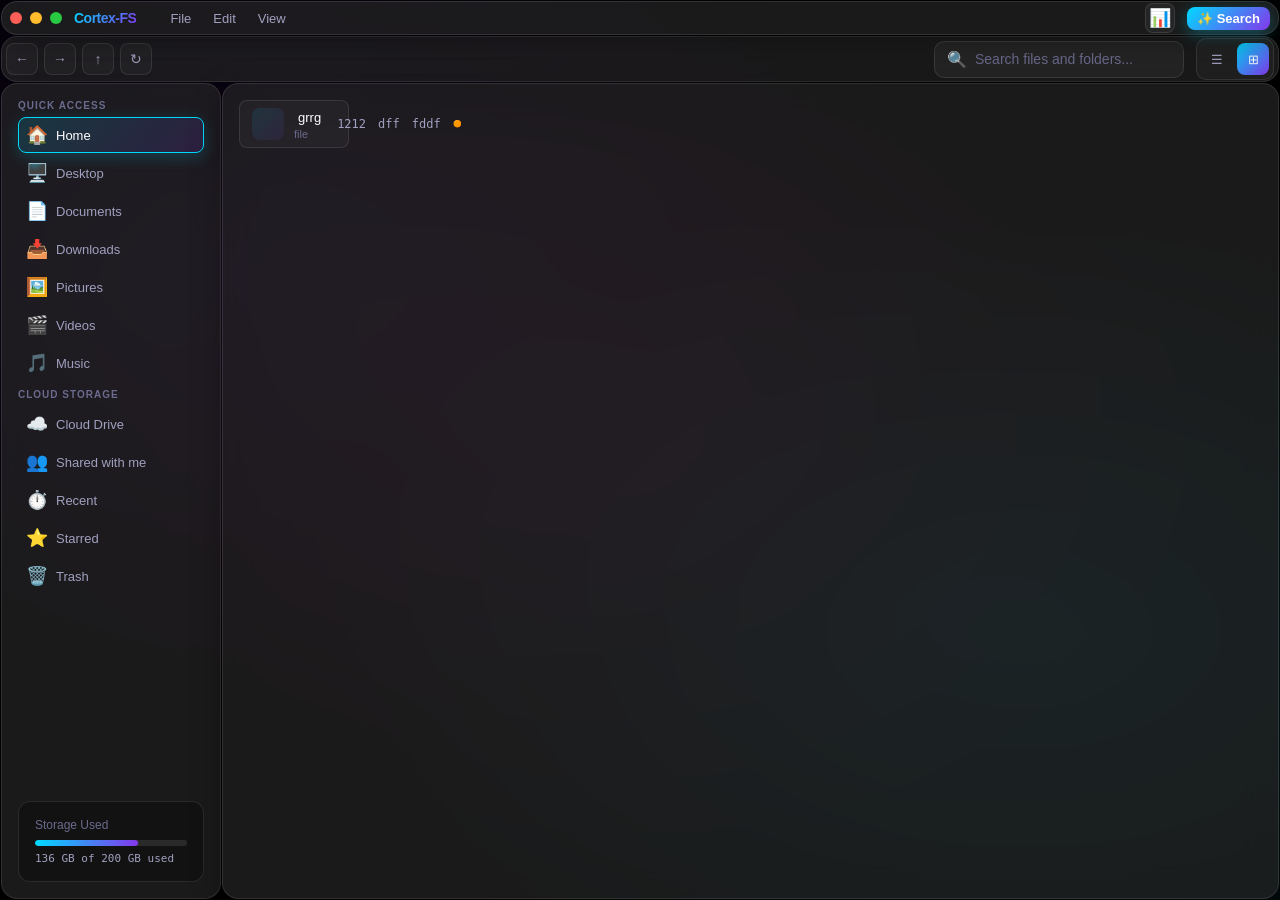
==== commit 9ab8d8e9: "add scaffold" ====
--- a/frontend/main-window.html
+++ b/frontend/main-window.html
@@ -306,6 +306,35 @@
                     </div>
                     <div class="grid-content grid-view" id="gridContent">
                         <!-- Grid View Items -->
+                          <div class="file-item-list ${selectedFiles.has(index) ? 'selected' : ''} ${cutcopy.has(index) ? fs_state : ''} ${file.islock ? 'lock' : ''}" 
+                 onclick="selectFile(${index}, event)" 
+                 oncontextmenu="showContextMenuItems(event, ${index})">
+                <div class="file-info" ondblclick="openFileHandler('${file.name}')">
+                    <div class="file-icon-list" >
+                        
+                    </div>
+                    <div class="file-details">
+                        <div class="file-name-wrapper">
+                            <div class="file-name" 
+                                 id="fileName-${index}"
+                                 onclick="handleNameClick(event, ${index})"
+                                 ondblclick="startRename(event, ${index})">grrg</div>
+                            <input class="file-name-input" 
+                                   id="fileNameInput-${index}"
+                                   type="text" 
+                                   value="${file.name}"
+                                   style="display: none;"
+                                 onclick="event.stopPropagation()"
+                                   onkeydown="handleRenameKeydown(event, ${index})" >
+                        </div>
+                        <div class="file-type">file</div>
+                    </div>
+                </div>
+                <div class="file-size">1212</div>
+                <div class="file-date">dff</div>
+                <div class="file-typeD">fddf</div>
+                <div class="file-state file-indicator-grid">🟠</div>
+            </div>
                     </div>
                 </div>
             </div>
@@ -461,6 +490,10 @@
             <span>🗑️</span>
             <span>duplicates</span>
         </div>
+        <div class="context-item" onclick="genrateProject()">
+            <span>🗑️</span>
+            <span>generate project</span>
+        </div>
         <div class="context-divider"></div>
         <div class="context-item" id="menu-lockbtn" onclick="lockItem()">
             <span>🗑️</span>
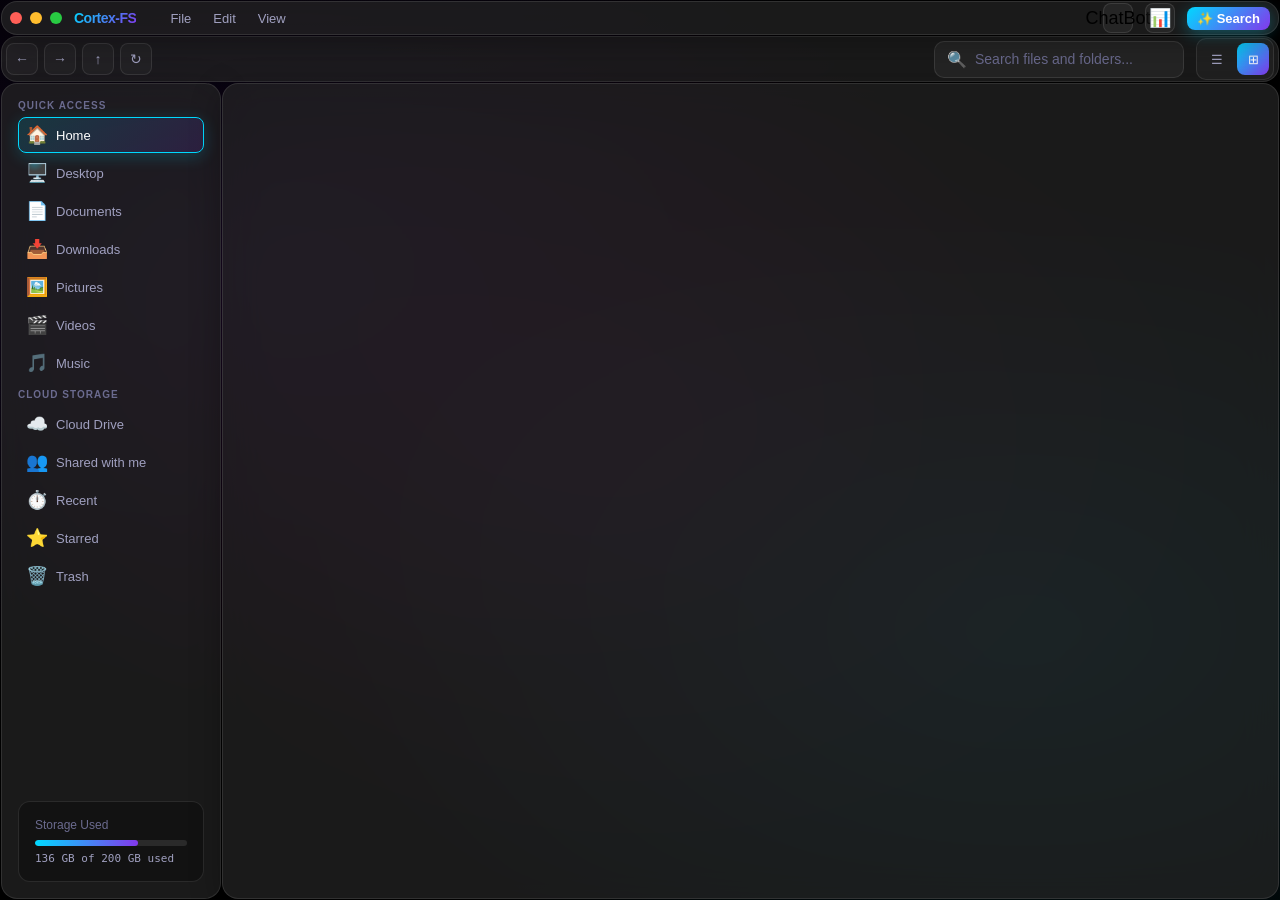
==== commit 492acd94: "add chatbot" ====
--- a/frontend/main-window.html
+++ b/frontend/main-window.html
@@ -183,6 +183,9 @@
                 </div>
             </div>
             <div style="display: flex; gap: 12px; align-items: center;">
+                <button class="icon-btn" onclick="openChatbotWindow()" title="Cli">
+                    <span>ChatBot</span>
+                </button>
                 <button class="icon-btn" onclick="openCliWindow()" title="Cli">
                     <span>📊</span>
                 </button>
@@ -306,35 +309,6 @@
                     </div>
                     <div class="grid-content grid-view" id="gridContent">
                         <!-- Grid View Items -->
-                          <div class="file-item-list ${selectedFiles.has(index) ? 'selected' : ''} ${cutcopy.has(index) ? fs_state : ''} ${file.islock ? 'lock' : ''}" 
-                 onclick="selectFile(${index}, event)" 
-                 oncontextmenu="showContextMenuItems(event, ${index})">
-                <div class="file-info" ondblclick="openFileHandler('${file.name}')">
-                    <div class="file-icon-list" >
-                        
-                    </div>
-                    <div class="file-details">
-                        <div class="file-name-wrapper">
-                            <div class="file-name" 
-                                 id="fileName-${index}"
-                                 onclick="handleNameClick(event, ${index})"
-                                 ondblclick="startRename(event, ${index})">grrg</div>
-                            <input class="file-name-input" 
-                                   id="fileNameInput-${index}"
-                                   type="text" 
-                                   value="${file.name}"
-                                   style="display: none;"
-                                 onclick="event.stopPropagation()"
-                                   onkeydown="handleRenameKeydown(event, ${index})" >
-                        </div>
-                        <div class="file-type">file</div>
-                    </div>
-                </div>
-                <div class="file-size">1212</div>
-                <div class="file-date">dff</div>
-                <div class="file-typeD">fddf</div>
-                <div class="file-state file-indicator-grid">🟠</div>
-            </div>
                     </div>
                 </div>
             </div>
